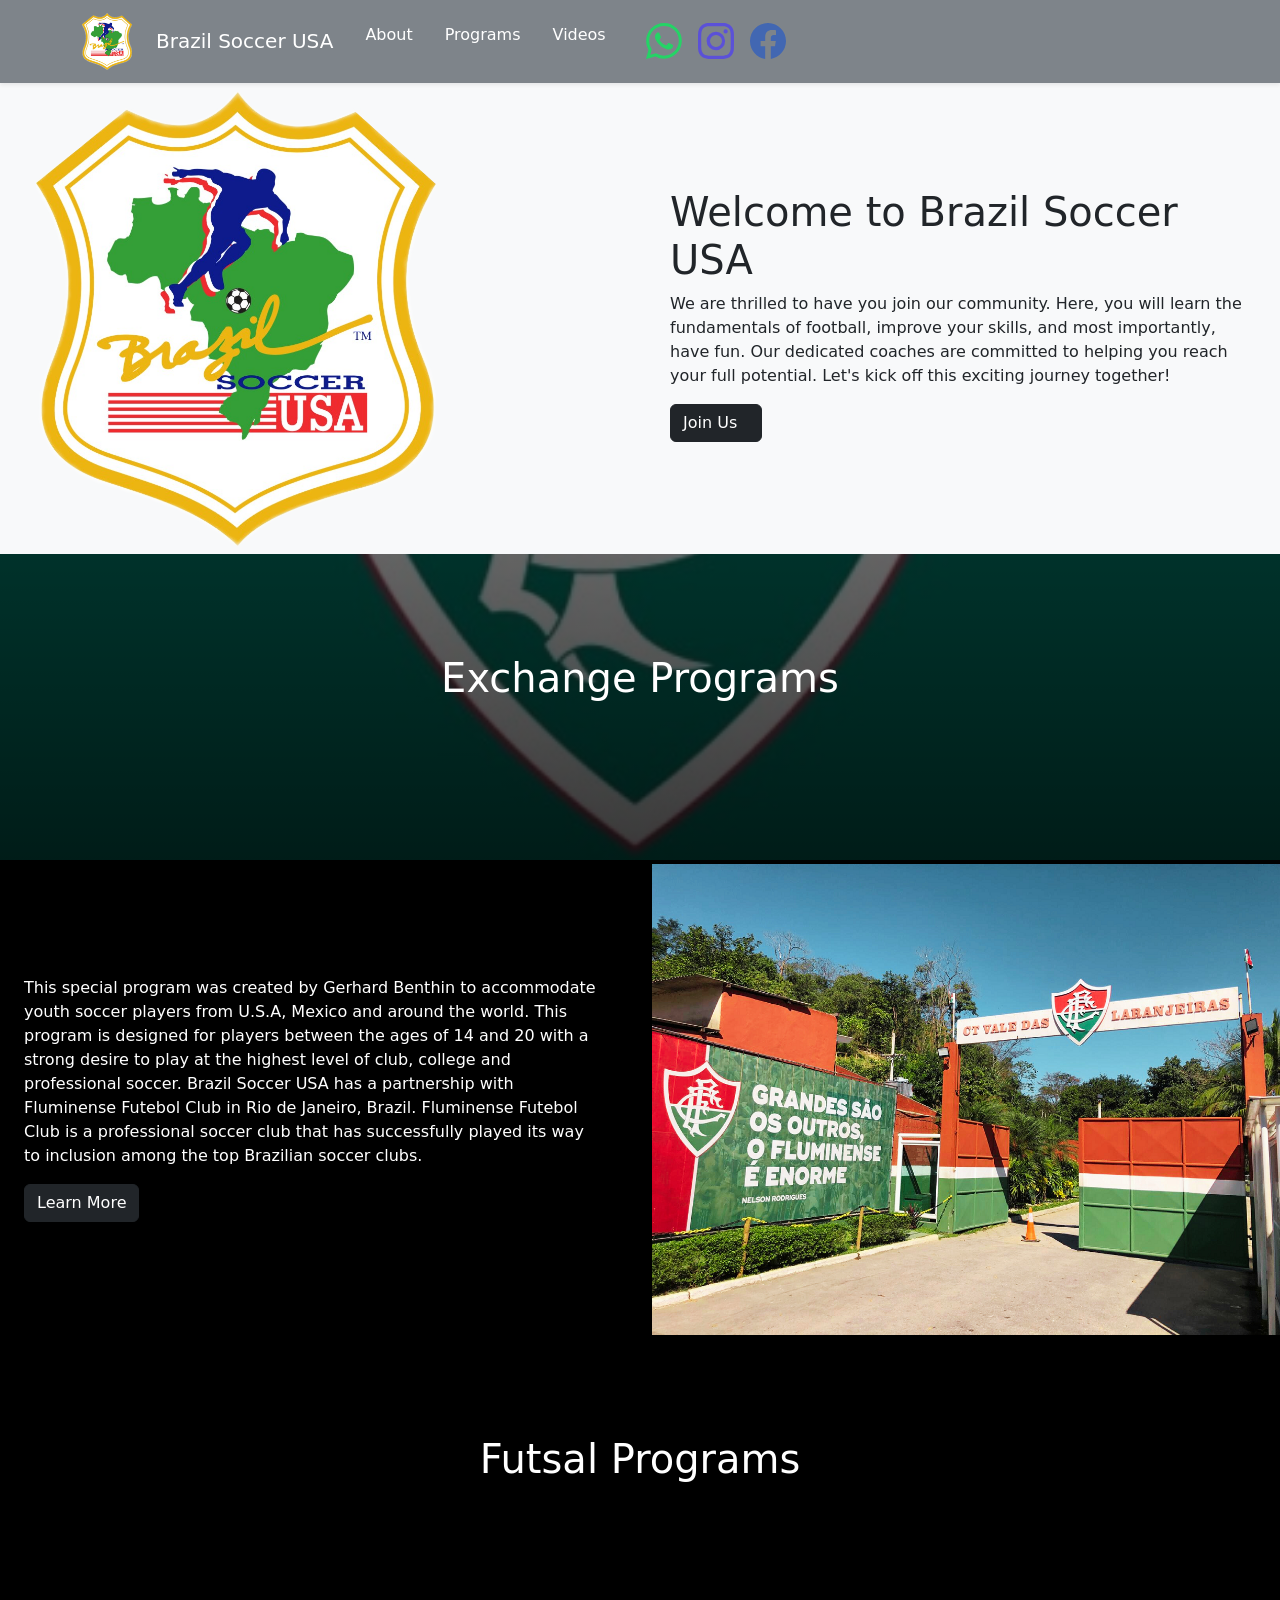
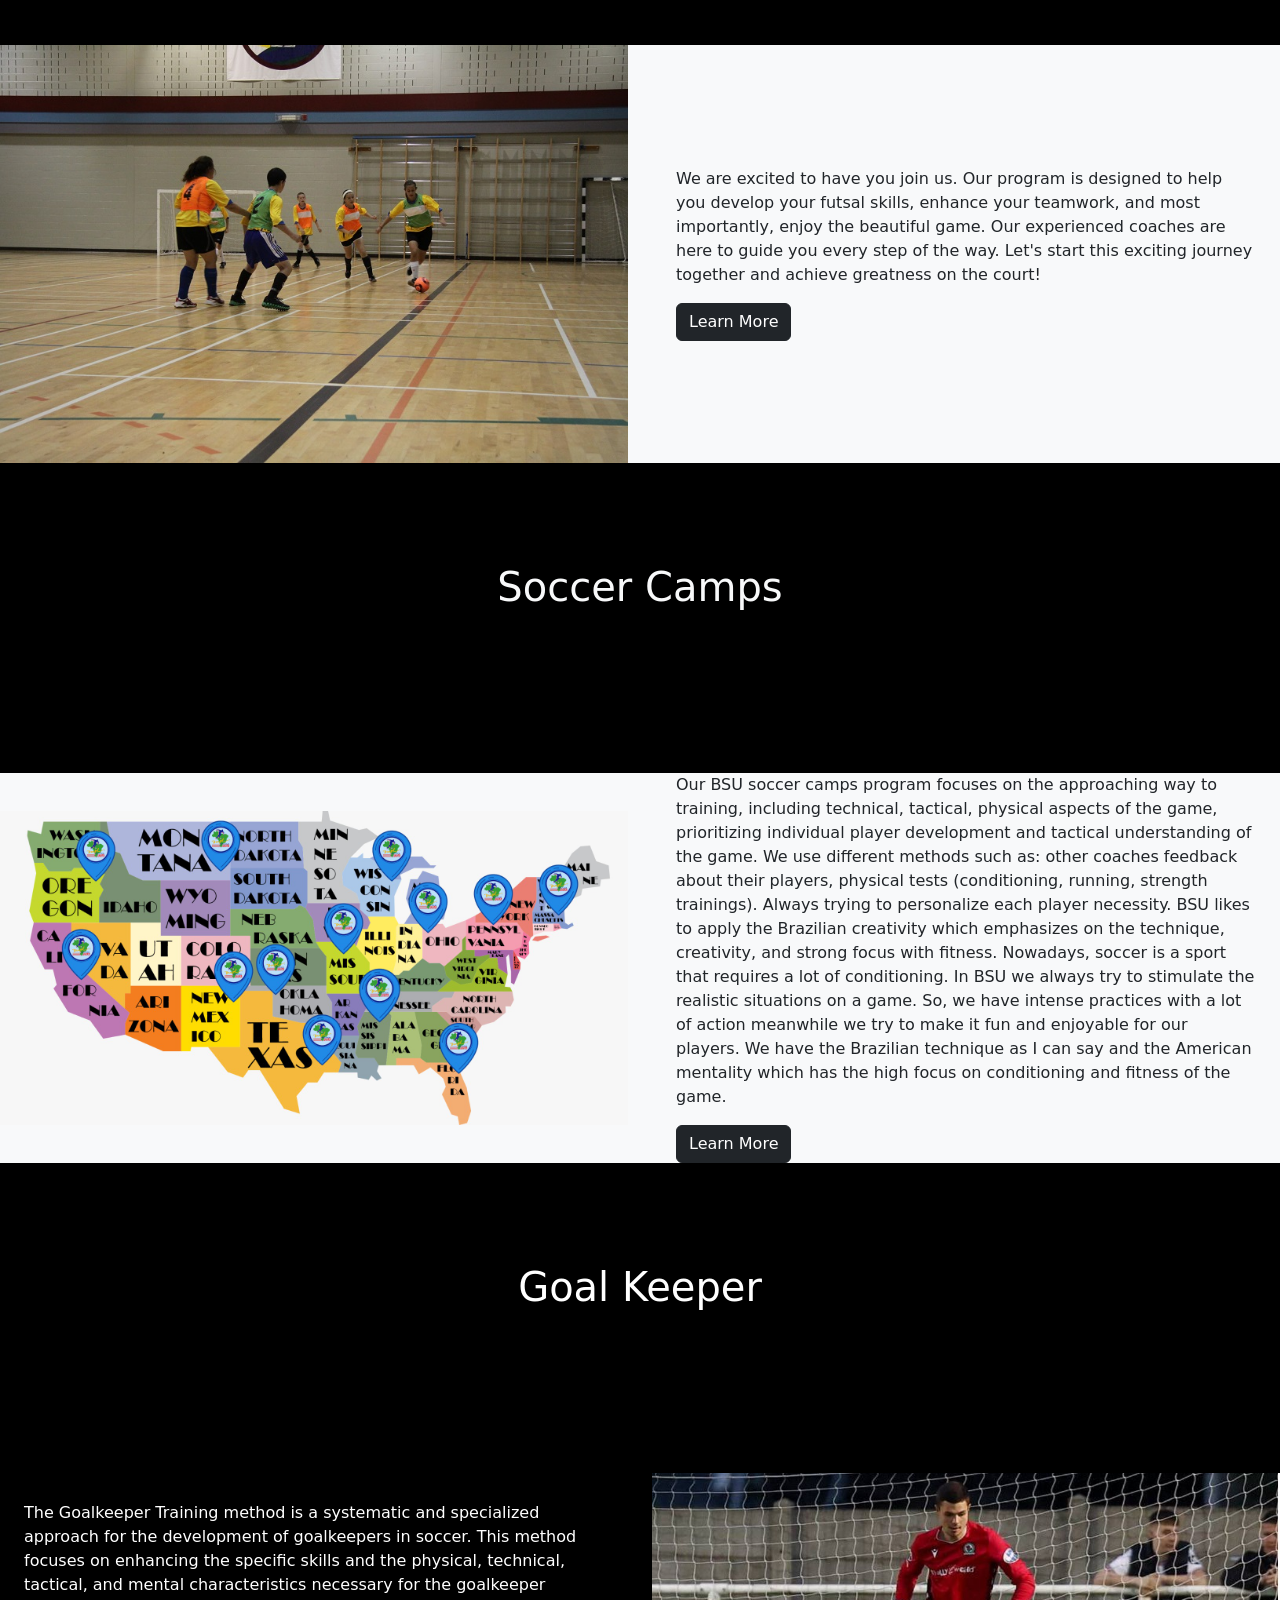
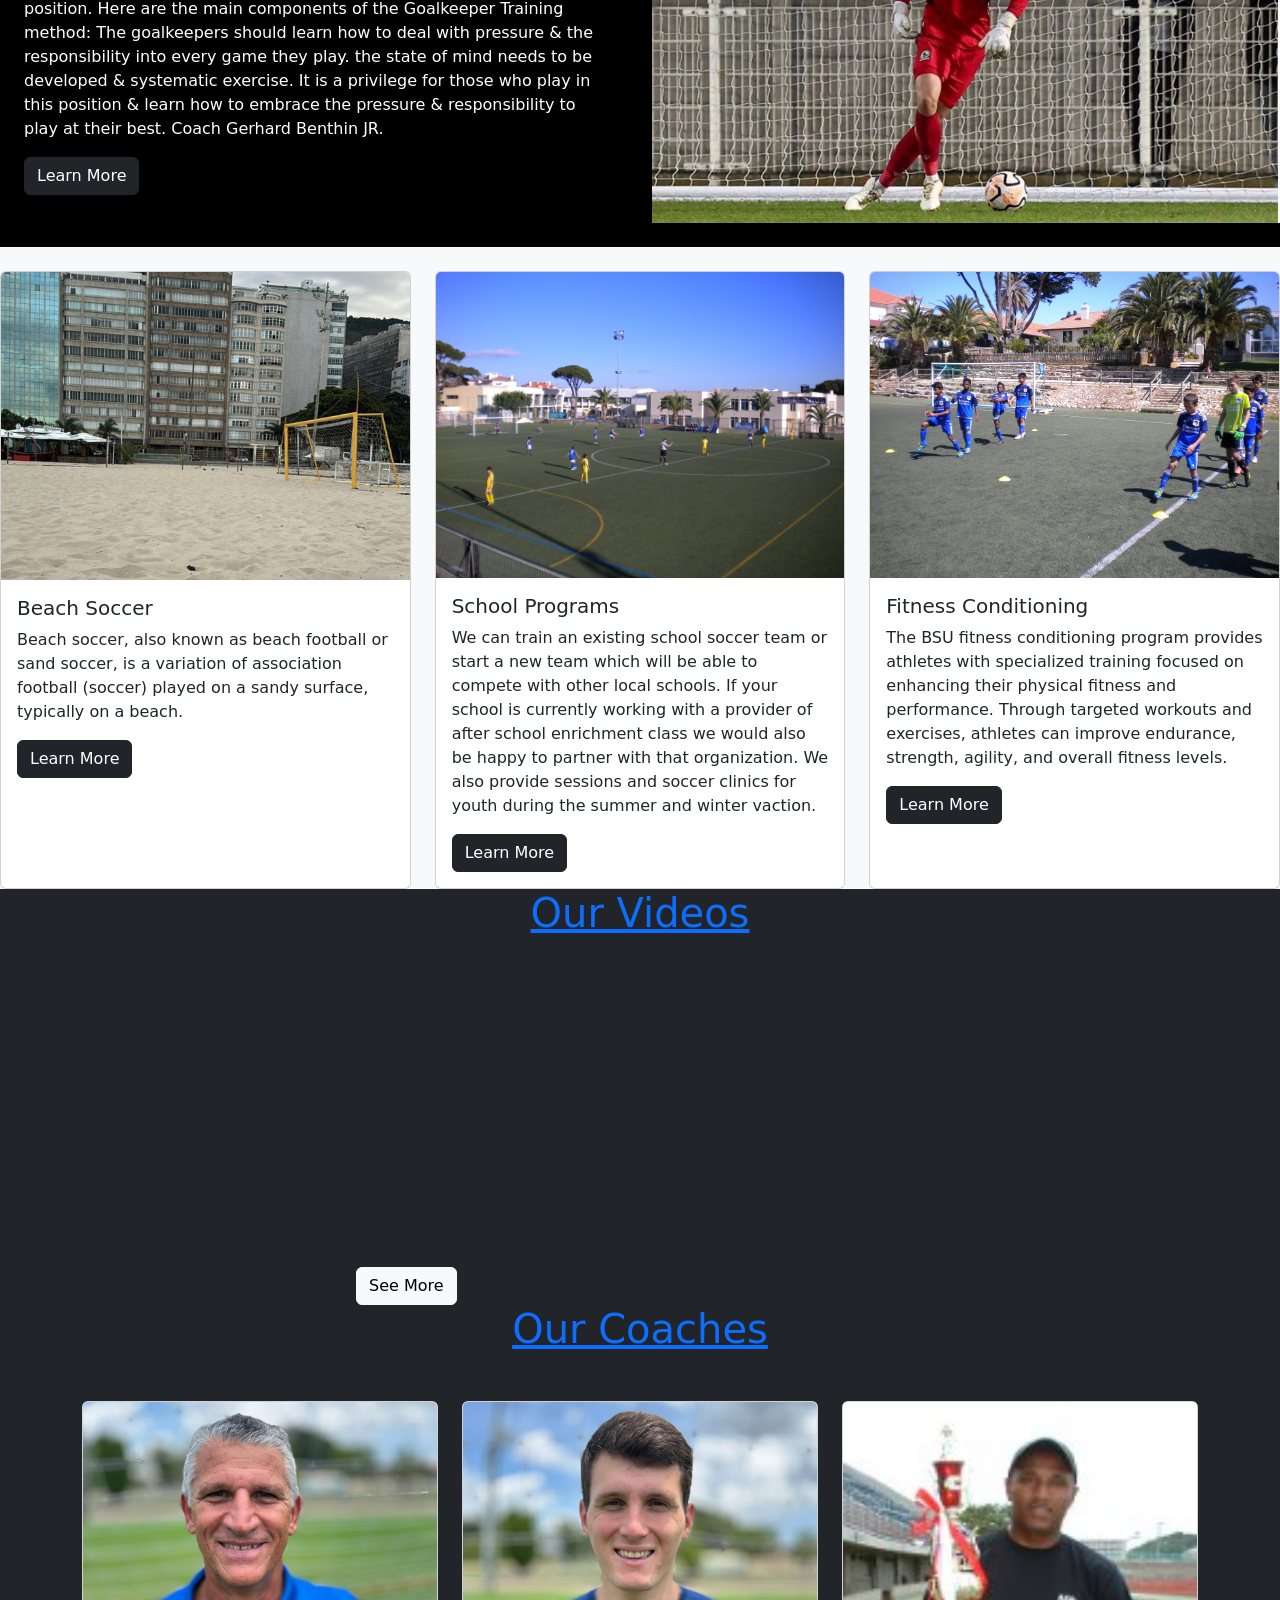
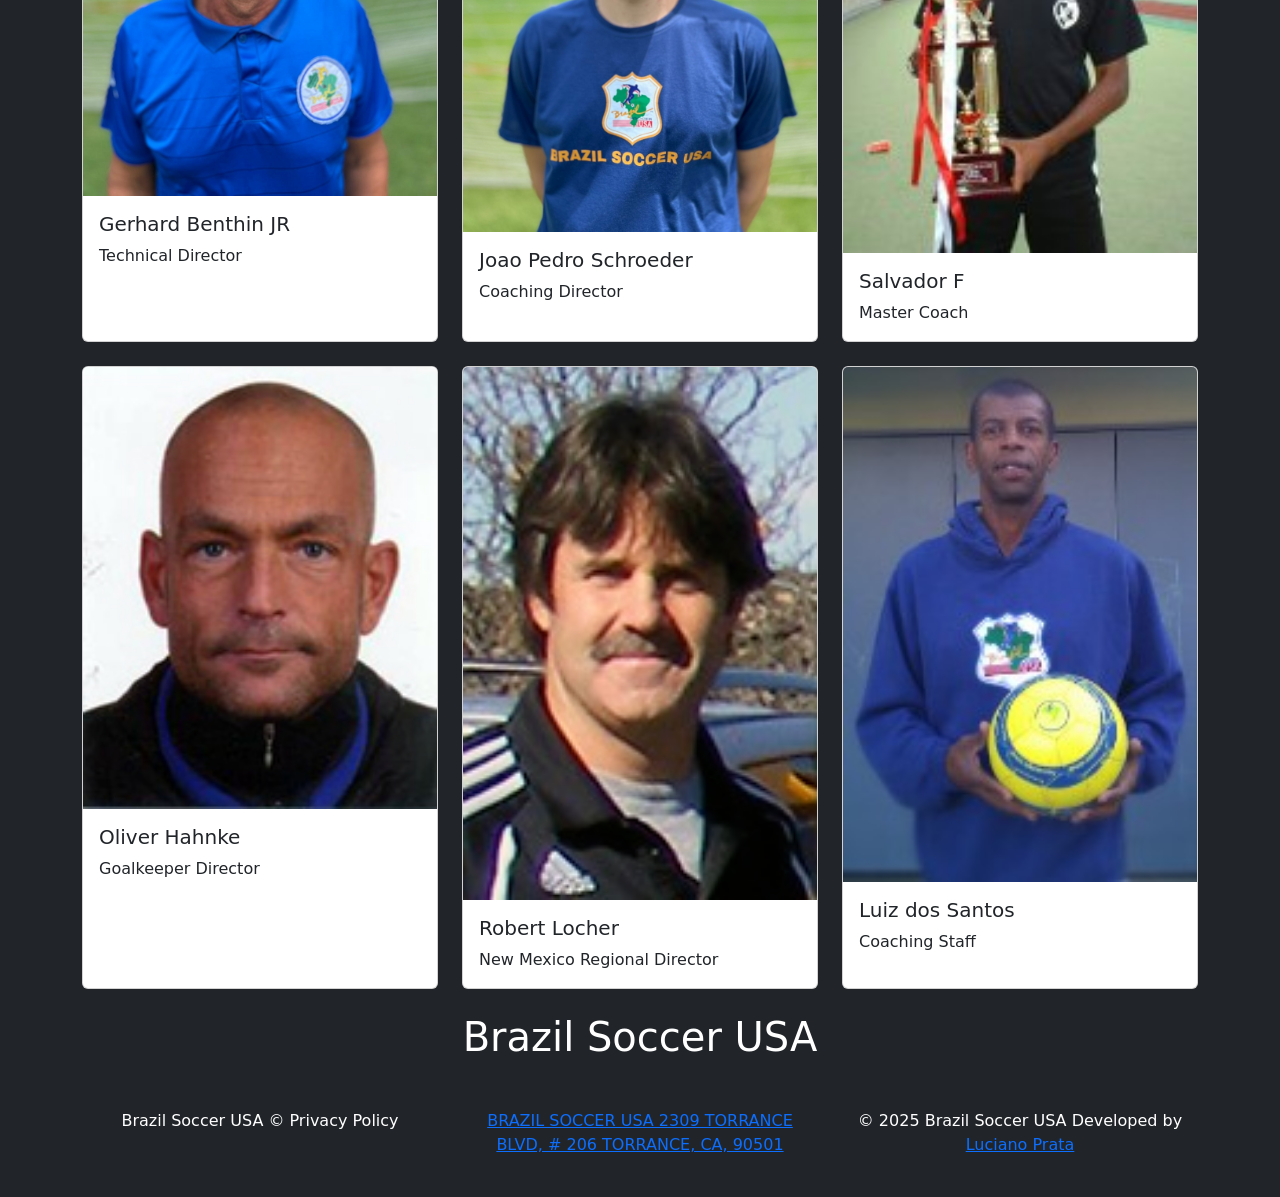
==== index.html @ c9f5c2d6 "subindo a pagina" ====
﻿<!doctype html>
<html lang="pt-br">

<head>
  <!-- Required meta tags -->
  <meta charset="utf-8">
  <meta name="viewport" content="width=device-width, initial-scale=1">

  <!-- Bootstrap CSS -->
  <link href="https://cdn.jsdelivr.net/npm/bootstrap@5.0.2/dist/css/bootstrap.min.css" rel="stylesheet"
    integrity="sha384-EVSTQN3/azprG1Anm3QDgpJLIm9Nao0Yz1ztcQTwFspd3yD65VohhpuuCOmLASjC" crossorigin="anonymous">
  <link rel="stylesheet" href="style1.css">

  <!--bundle-->
  <script src="https://cdn.jsdelivr.net/npm/bootstrap@5.0.2/dist/js/bootstrap.bundle.min.js"></script>


  <title>Brazil Soccer Usa</title>
</head>

<body style="background-color: rgb(0, 0, 0);">
  <header>
    <!--Navbar-->
    <nav class="navbar navbar-expand-lg navbar-light shadow-sm fixed-top navbar-color barra-nav">
      <div class="container"> <a class="navbar-brand d-flex align-items-center" href="index.html">
          <!--Icone do site-->
          <img src="Imagens/brazilSoccerLogoTransp.png" alt="Brazil soccer logo" class="me-4" style="width: 50px;">
          <!--Icone do site-->
          <span class="ml-3 font-weight-bold text-white">Brazil Soccer USA</apan>
        </a> <button class="navbar-toggler navbar-toggler-right border-0" type="button" data-toggle="collapse"
          data-target="#navbar4">
          <span class="navbar-toggler-icon"></span>
        </button>


        <div class="collapse navbar-collapse" id="navbar4">
          <ul class="navbar-nav mr-auto pl-lg-4">
            
            <li class="nav-item px-lg-2"> <a class="nav-link text-white link-hover" href="about-us.html"><span
                  class="d-inline-block d-lg-none icon-width"><i class="far fa-user"></i></i></span>About</a> </li>
          
            <li class="nav-item px-lg-2"> <a class="nav-link text-white link-hover" href="BSU-Programs.html"><span
                  class="d-inline-block d-lg-none icon-width"><i class="far fa-envelope"></i></span>Programs</a> </li>

            <li>
              <li class="nav-item px-lg-2 active "> <a class="nav-link text-white link-hover  " href="videos.html"> <span
                class="d-inline-block d-lg-none icon-width link-hover "><i class="fas fa-home "></i></span>Videos</a>
          </li>
       
              <a class="nav-link" href="https://wa.me/+13103395173" target="_blank"><svg xmlns="http://www.w3.org/2000/svg" width="36" height="36"
                  fill="#25D366" class="bi bi-whatsapp ms-3" viewBox="0 0 16 16">
                  <path
                    d="M13.601 2.326A7.85 7.85 0 0 0 7.994 0C3.627 0 .068 3.558.064 7.926c0 1.399.366 2.76 1.057 3.965L0 16l4.204-1.102a7.9 7.9 0 0 0 3.79.965h.004c4.368 0 7.926-3.558 7.93-7.93A7.9 7.9 0 0 0 13.6 2.326zM7.994 14.521a6.6 6.6 0 0 1-3.356-.92l-.24-.144-2.494.654.666-2.433-.156-.251a6.56 6.56 0 0 1-1.007-3.505c0-3.626 2.957-6.584 6.591-6.584a6.56 6.56 0 0 1 4.66 1.931 6.56 6.56 0 0 1 1.928 4.66c-.004 3.639-2.961 6.592-6.592 6.592m3.615-4.934c-.197-.099-1.17-.578-1.353-.646-.182-.065-.315-.099-.445.099-.133.197-.513.646-.627.775-.114.133-.232.148-.43.05-.197-.1-.836-.308-1.592-.985-.59-.525-.985-1.175-1.103-1.372-.114-.198-.011-.304.088-.403.087-.088.197-.232.296-.346.1-.114.133-.198.198-.33.065-.134.034-.248-.015-.347-.05-.099-.445-1.076-.612-1.47-.16-.389-.323-.335-.445-.34-.114-.007-.247-.007-.38-.007a.73.73 0 0 0-.529.247c-.182.198-.691.677-.691 1.654s.71 1.916.81 2.049c.098.133 1.394 2.132 3.383 2.992.47.205.84.326 1.129.418.475.152.904.129 1.246.08.38-.058 1.171-.48 1.338-.943.164-.464.164-.86.114-.943-.049-.084-.182-.133-.38-.232" />
                </svg></a>
            </li>
            <li>
              <a class="nav-link" href="https://www.instagram.com/brazil_soccer_usa/" target="_blank">
              <svg xmlns="http://www.w3.org/2000/svg" width="36" height="36" fill="#5B51D8"
                class="bi bi-instagram" viewBox="0 0 16 16">
                <path
                  d="M8 0C5.829 0 5.556.01 4.703.048 3.85.088 3.269.222 2.76.42a3.9 3.9 0 0 0-1.417.923A3.9 3.9 0 0 0 .42 2.76C.222 3.268.087 3.85.048 4.7.01 5.555 0 5.827 0 8.001c0 2.172.01 2.444.048 3.297.04.852.174 1.433.372 1.942.205.526.478.972.923 1.417.444.445.89.719 1.416.923.51.198 1.09.333 1.942.372C5.555 15.99 5.827 16 8 16s2.444-.01 3.298-.048c.851-.04 1.434-.174 1.943-.372a3.9 3.9 0 0 0 1.416-.923c.445-.445.718-.891.923-1.417.197-.509.332-1.09.372-1.942C15.99 10.445 16 10.173 16 8s-.01-2.445-.048-3.299c-.04-.851-.175-1.433-.372-1.941a3.9 3.9 0 0 0-.923-1.417A3.9 3.9 0 0 0 13.24.42c-.51-.198-1.092-.333-1.943-.372C10.443.01 10.172 0 7.998 0zm-.717 1.442h.718c2.136 0 2.389.007 3.232.046.78.035 1.204.166 1.486.275.373.145.64.319.92.599s.453.546.598.92c.11.281.24.705.275 1.485.039.843.047 1.096.047 3.231s-.008 2.389-.047 3.232c-.035.78-.166 1.203-.275 1.485a2.5 2.5 0 0 1-.599.919c-.28.28-.546.453-.92.598-.28.11-.704.24-1.485.276-.843.038-1.096.047-3.232.047s-2.39-.009-3.233-.047c-.78-.036-1.203-.166-1.485-.276a2.5 2.5 0 0 1-.92-.598 2.5 2.5 0 0 1-.6-.92c-.109-.281-.24-.705-.275-1.485-.038-.843-.046-1.096-.046-3.233s.008-2.388.046-3.231c.036-.78.166-1.204.276-1.486.145-.373.319-.64.599-.92s.546-.453.92-.598c.282-.11.705-.24 1.485-.276.738-.034 1.024-.044 2.515-.045zm4.988 1.328a.96.96 0 1 0 0 1.92.96.96 0 0 0 0-1.92m-4.27 1.122a4.109 4.109 0 1 0 0 8.217 4.109 4.109 0 0 0 0-8.217m0 1.441a2.667 2.667 0 1 1 0 5.334 2.667 2.667 0 0 1 0-5.334" />
              </svg>
            </a>
            </li>
            <li>
              <a class="nav-link" href="https://www.facebook.com/profile.php?id=100064600883525" target="_blank">
              <svg xmlns="http://www.w3.org/2000/svg" width="36" height="36" fill="#4267B2" class="bi bi-facebook " viewBox="0 0 16 16">
                <path d="M16 8.049c0-4.446-3.582-8.05-8-8.05C3.58 0-.002 3.603-.002 8.05c0 4.017 2.926 7.347 6.75 7.951v-5.625h-2.03V8.05H6.75V6.275c0-2.017 1.195-3.131 3.022-3.131.876 0 1.791.157 1.791.157v1.98h-1.009c-.993 0-1.303.621-1.303 1.258v1.51h2.218l-.354 2.326H9.25V16c3.824-.604 6.75-3.934 6.75-7.951"/>
              </svg>
            </a>
            </li>
           
            
          </ul>
        </div>
      </div>
    </nav>
    <!--navbar-->
    <nav class="sandwish navbar navbar-expand-lg navbar-light bg-light">
      <div class="container-fluid"> <a class="navbar-brand" href="index.html">Home</a> <button class="navbar-toggler"
          type="button" data-bs-toggle="collapse" data-bs-target="#navbarNav" aria-controls="navbarNav"
          aria-expanded="false" aria-label="Toggle navigation"> <span class="navbar-toggler-icon"></span> </button>
        <div class="collapse navbar-collapse" id="navbarNav">
          <ul class="navbar-nav">
            <li class="nav-item"> <a class="nav-link active" aria-current="page" href="about-us.html">About</a> </li>
            <li class="nav-item"> <a class="nav-link active" aria-current="page" href="BSU-Programs.html">Programs</a> </li>
            <li class="nav-item"> <a class="nav-link active" aria-current="page" href="BSU-Programs.html">Videos</a> </li>
            <li class="nav-item"> <a class="nav-link" href="https://wa.me/+13103395173" target="_blank"><svg
                  xmlns="http://www.w3.org/2000/svg" width="36" height="36" fill="#25D366" class="bi bi-whatsapp "
                  viewBox="0 0 16 16">
                  <path
                    d="M13.601 2.326A7.85 7.85 0 0 0 7.994 0C3.627 0 .068 3.558.064 7.926c0 1.399.366 2.76 1.057 3.965L0 16l4.204-1.102a7.9 7.9 0 0 0 3.79.965h.004c4.368 0 7.926-3.558 7.93-7.93A7.9 7.9 0 0 0 13.6 2.326zM7.994 14.521a6.6 6.6 0 0 1-3.356-.92l-.24-.144-2.494.654.666-2.433-.156-.251a6.56 6.56 0 0 1-1.007-3.505c0-3.626 2.957-6.584 6.591-6.584a6.56 6.56 0 0 1 4.66 1.931 6.56 6.56 0 0 1 1.928 4.66c-.004 3.639-2.961 6.592-6.592 6.592m3.615-4.934c-.197-.099-1.17-.578-1.353-.646-.182-.065-.315-.099-.445.099-.133.197-.513.646-.627.775-.114.133-.232.148-.43.05-.197-.1-.836-.308-1.592-.985-.59-.525-.985-1.175-1.103-1.372-.114-.198-.011-.304.088-.403.087-.088.197-.232.296-.346.1-.114.133-.198.198-.33.065-.134.034-.248-.015-.347-.05-.099-.445-1.076-.612-1.47-.16-.389-.323-.335-.445-.34-.114-.007-.247-.007-.38-.007a.73.73 0 0 0-.529.247c-.182.198-.691.677-.691 1.654s.71 1.916.81 2.049c.098.133 1.394 2.132 3.383 2.992.47.205.84.326 1.129.418.475.152.904.129 1.246.08.38-.058 1.171-.48 1.338-.943.164-.464.164-.86.114-.943-.049-.084-.182-.133-.38-.232" />
                </svg></a> </li>

            <li class="nav-item"> <a class="nav-link" href="https://www.instagram.com/brazil_soccer_usa/"target="_blank"> <svg
                  xmlns="http://www.w3.org/2000/svg" width="36" height="36" fill="#5B51D8" class="bi bi-instagram mt-2"
                  viewBox="0 0 16 16">
                  <path
                    d="M8 0C5.829 0 5.556.01 4.703.048 3.85.088 3.269.222 2.76.42a3.9 3.9 0 0 0-1.417.923A3.9 3.9 0 0 0 .42 2.76C.222 3.268.087 3.85.048 4.7.01 5.555 0 5.827 0 8.001c0 2.172.01 2.444.048 3.297.04.852.174 1.433.372 1.942.205.526.478.972.923 1.417.444.445.89.719 1.416.923.51.198 1.09.333 1.942.372C5.555 15.99 5.827 16 8 16s2.444-.01 3.298-.048c.851-.04 1.434-.174 1.943-.372a3.9 3.9 0 0 0 1.416-.923c.445-.445.718-.891.923-1.417.197-.509.332-1.09.372-1.942C15.99 10.445 16 10.173 16 8s-.01-2.445-.048-3.299c-.04-.851-.175-1.433-.372-1.941a3.9 3.9 0 0 0-.923-1.417A3.9 3.9 0 0 0 13.24.42c-.51-.198-1.092-.333-1.943-.372C10.443.01 10.172 0 7.998 0zm-.717 1.442h.718c2.136 0 2.389.007 3.232.046.78.035 1.204.166 1.486.275.373.145.64.319.92.599s.453.546.598.92c.11.281.24.705.275 1.485.039.843.047 1.096.047 3.231s-.008 2.389-.047 3.232c-.035.78-.166 1.203-.275 1.485a2.5 2.5 0 0 1-.599.919c-.28.28-.546.453-.92.598-.28.11-.704.24-1.485.276-.843.038-1.096.047-3.232.047s-2.39-.009-3.233-.047c-.78-.036-1.203-.166-1.485-.276a2.5 2.5 0 0 1-.92-.598 2.5 2.5 0 0 1-.6-.92c-.109-.281-.24-.705-.275-1.485-.038-.843-.046-1.096-.046-3.233s.008-2.388.046-3.231c.036-.78.166-1.204.276-1.486.145-.373.319-.64.599-.92s.546-.453.92-.598c.282-.11.705-.24 1.485-.276.738-.034 1.024-.044 2.515-.045zm4.988 1.328a.96.96 0 1 0 0 1.92.96.96 0 0 0 0-1.92m-4.27 1.122a4.109 4.109 0 1 0 0 8.217 4.109 4.109 0 0 0 0-8.217m0 1.441a2.667 2.667 0 1 1 0 5.334 2.667 2.667 0 0 1 0-5.334" />
                </svg></a></li>

            <li> <a class="nav-link" href="https://www.facebook.com/profile.php?id=100064600883525" target="_blank">
              <svg xmlns="http://www.w3.org/2000/svg" width="36" height="36" fill="#4267B2" class="bi bi-facebook " viewBox="0 0 16 16">
                <path d="M16 8.049c0-4.446-3.582-8.05-8-8.05C3.58 0-.002 3.603-.002 8.05c0 4.017 2.926 7.347 6.75 7.951v-5.625h-2.03V8.05H6.75V6.275c0-2.017 1.195-3.131 3.022-3.131.876 0 1.791.157 1.791.157v1.98h-1.009c-.993 0-1.303.621-1.303 1.258v1.51h2.218l-.354 2.326H9.25V16c3.824-.604 6.75-3.934 6.75-7.951"/>
              </svg>
            </a>
            </li>


          </ul>
        </div>
      </div>
    </nav>
    <!---navbar-->
  </header>

  <!--Carousel-->

  <!---main section-->
  <section>
    <div class="bg-light">
      <div class="row align-items-center ms-4">
        <div class="col-md-6 pt-3 pb-2 "> <img src="Imagens/brazilSoccerLogoTransp.png" class="img-fluid" alt="Page Logo" style="width: 400px;">
        </div>
        <div class="col-md-6">
          <h1 class="text-dark pe-4 ">Welcome to Brazil Soccer USA</h1>
          <p class="text-dark pe-4"> We are thrilled to have you join our community. Here, you will learn the
            fundamentals
            of football, improve
            your skills, and most importantly, have fun. Our dedicated coaches are committed to helping you reach your
            full potential. Let's kick off this exciting journey together!
          </p> <a href="contact-us.html" class="btn btn-dark pe-4">Join Us</a>
        </div>
      </div>
    </div>
    <!---Parallax-->
    <div class="parallax-header2">
      <div class="container">
        <div class="header-content2">
        
          <h1 class="text-white text-center">Exchange Programs</h1>

        </div>
      </div>

    </div>
    <div class="mt-1">
      <div class="row align-items-center">
        <div class="col-md-6">
          <p class="text-white ms-4 me-4"> This special program was created by Gerhard Benthin to accommodate youth
            soccer players
            from U.S.A, Mexico and around the world.
            This program is designed for players between the ages of 14 and 20 with a strong desire to play at the
            highest level of club, college and professional soccer.
            Brazil Soccer USA has a partnership with Fluminense Futebol Club in Rio de Janeiro, Brazil. Fluminense
            Futebol Club is a professional soccer club that has successfully played its way to inclusion among the top
            Brazilian soccer clubs.
          </p> <a href="Exchange-Program-In-Brazil.html" class="btn btn-dark ms-4">Learn More</a>
        </div>
        <div class="col-md-6"> <img src="Imagens/Fluminense-Banner.png" class="img-fluid"
            alt="Fluminense training center in Laranjeiras">
        </div>
      </div>
    </div>
    <!---Parallax-->
    <div class="parallax-header">
      <div class="container">
        <div class="header-content">
          <a href="Futsal.html">
          </a>
          <h1 class="text-white text-center">Futsal Programs</h1>

        </div>
      </div>
    </div>
    <!---Parallax-->

    <div class=" mt-1 bg-light">
      <div class="row align-items-center">
        <div class="col-md-6"> <img src="Imagens/Futsal-Banner - Copia.JPG" class="img-fluid" alt="Futsal court">
        </div>
        <div class="col-md-6">

          <p class="text-dark  ms-4 me-4"> We are excited to have you join us. Our program is designed to help you
            develop your futsal skills, enhance your teamwork, and most importantly, enjoy the beautiful game. Our
            experienced coaches are here to guide you every step of the way. Let's start this exciting journey together
            and achieve greatness on the court!
          </p> <a href="Futsal.html" class="btn btn-dark ms-4">Learn More</a>
        </div>
      </div>
    </div>
    <!---Parallax-->
    <div class="parallax-header3">
      <div class="container">
        <div class="header-content3">
          <a href="#">
            <img src="#" alt="" width="200" class="d-block mx-auto">
          </a>
          <h1 class="text-light text-center">Soccer Camps</h1>

        </div>
      </div>
    </div>
    <!---Parallax-->
    <div class=" mt-1 bg-light">
      <div class="row align-items-center">
        <div class="col-md-6"> <img src="Imagens/Soccer-Camps-Banner.jpg" class="img-fluid"
            alt="USA map with Brazil Soccer Services">
        </div>
        <div class="col-md-6">

          <p class="text-dark  ms-4 me-4"> Our BSU soccer camps program focuses on the approaching way to training,
            including technical, tactical, physical aspects of the game, prioritizing individual player development and
            tactical understanding of the game.
            We use different methods such as: other coaches feedback about their players, physical tests (conditioning,
            running, strength trainings). Always trying to personalize each player necessity.
            BSU likes to apply the Brazilian creativity which emphasizes on the technique, creativity, and strong focus
            with fitness.


            Nowadays, soccer is a sport that requires a lot of conditioning. In BSU we always try to stimulate the
            realistic situations on a game. So, we have intense practices with a lot of action meanwhile we try to make
            it fun and enjoyable for our players. We have the Brazilian technique as I can say and the American
            mentality which has the high focus on conditioning and fitness of the game.
          </p> <a href="Soccer-Camps.html" class="btn btn-dark ms-4">Learn More</a>
        </div>
      </div>
    </div>

    <!---Parallax-->
    <div class="parallax-header4">
      <div class="container">
        <div class="header-content4">
          <a href="#">

          </a>
          <h1 class="text-white text-center">Goal Keeper</h1>

        </div>
      </div>
    </div>
    <!---Parallax-->
    <div class=" mt-1">
      <div class="row align-items-center">
        <div class="col-md-6">

          <p class="text-white  ms-4 me-4"> The Goalkeeper Training method is a systematic and specialized approach for
            the development of goalkeepers in soccer. This method focuses on enhancing the specific skills and the
            physical, technical, tactical, and mental characteristics necessary for the goalkeeper position. Here are
            the main components of the Goalkeeper Training method:
            The goalkeepers should learn how to deal with pressure & the responsibility into every game they play.
            the state of mind needs to be developed & systematic exercise.
            It is a privilege for those who play in this position & learn how to embrace the pressure & responsibility
            to play at their best.
            Coach Gerhard Benthin JR.
          </p> <a href="goalkeeper.html" class="btn btn-dark ms-4">Learn More</a>
        </div>
        <div class="col-md-6"> <img src="Imagens/Goal-Keeper-Banner.jpeg" class="img-fluid"
            alt="A Goal Keeper in a soccer game">
        </div>
      </div>
    </div>
  </section>
  <!--card section--->
  <section>
    <div class="bg-light mt-5 ">
      <div class="row row-cols-1 row-cols-md-3 g-4">
        <div class="col">
          <div class="card h-100 "> <img src="Imagens/Beach-Soccer-Card.PNG" class="card-img-top"
              alt="a beach soccer camp">
            <div class="card-body">
              <h5 class="card-title">Beach Soccer</h5>
              <p class="card-text">Beach soccer, also known as beach football or sand soccer, is a variation of association football (soccer) played on a sandy surface, typically on a beach.</p>
              <a href="Beach-Soccer.html" class="btn btn-dark">Learn More</a>
            </div>
          </div>
        </div>
        <div class="col">
          <div class="card h-100"> <img src="Imagens/School-Programs-Card.jpg" class="card-img-top"
              alt="A school soccer camp">
            <div class="card-body">
              <h5 class="card-title">School Programs</h5>
              <p class="card-text">We can train an existing school soccer team or start a new team which will be able to compete with other local schools. If your school is currently working with a provider of after school enrichment class we would also be happy to partner with that organization. We also provide sessions and soccer clinics for youth during the summer and winter vaction.</p>
              <a href="schools.html" class="btn btn-dark">Learn More</a>
            </div>
          </div>
        </div>
        <div class="col">
          <div class="card h-100"> <img src="Imagens/Fitness-Conditioning-Card.jpg" class="card-img-top"
              alt="players in soccer camp">
            <div class="card-body">
              <h5 class="card-title">Fitness Conditioning</h5>
              <p class="card-text">The BSU fitness conditioning program provides athletes with specialized training focused on enhancing their physical fitness and performance. Through targeted workouts and exercises, athletes can improve endurance, strength, agility, and overall fitness levels.</p>
              <a href="fitness.html" class="btn btn-dark">Learn More</a>
            </div>
          </div>
        </div>
      </div>
    </div>
  </section>
  <!--Video Section-->
  <section class="bg-dark">
    <div class=" col-md-6 container">
      <h1 class="text-center text-light"><a href="videos.html">Our Videos</a></h1>
      <div>
        <iframe class="pe-4 ps-4" width="100%" height="315"
          src="https://www.youtube.com/embed/vWCJFkDF7hY?si=8I2pwe2y59bDvSEE" title="YouTube video player"
          frameborder="0"
          allow="accelerometer; autoplay; clipboard-write; encrypted-media; gyroscope; picture-in-picture; web-share"
          referrerpolicy="strict-origin-when-cross-origin" allowfullscreen></iframe>
      </div>
      <a href="videos.html" class="btn btn-light btn-center ms-4">See More</a>
    </div>
  </section>
  <!--Couches cards-->
  <main class="bg-dark">
    <h1 class="text-light text-center"><a href="coaches.html">Our Coaches</a></h1>
    <div class="container mt-5">
      <div class="row row-cols-1 row-cols-md-3 g-4">
        <div class="col">
          <div class="card h-100"> <img src="Imagens/bio-gerhard.jpg" class="card-img-top" alt="Image 3">
            <div class="card-body">
              <h5 class="card-title">Gerhard Benthin JR</h5>
              <p class="card-text">Technical Director</p>
            </div>
          </div>
        </div>
        <div class="col">
          <div class="card h-100"> <img src="Imagens/Bio-João.jpg" class="card-img-top" alt="Image 1">
            <div class="card-body">
              <h5 class="card-title">Joao Pedro Schroeder</h5>
              <p class="card-text">Coaching Director</p>
            </div>
          </div>
        </div>
        <div class="col">
          <div class="card h-100"> <img src="Imagens/Bio-Salvador.jpg" class="card-img-top" alt="Image 2">
            <div class="card-body">
              <h5 class="card-title">Salvador F</h5>
              <p class="card-text">Master Coach</p>
            </div>
          </div>
        </div>
        <div class="col">
          <div class="card h-100"> <img src="Imagens/ollo-1.jpg" class="card-img-top" alt="Image 3">
            <div class="card-body">
              <h5 class="card-title">Oliver Hahnke</h5>
              <p class="card-text">Goalkeeper Director</p>
            </div>
          </div>
        </div>
        <div class="col">
          <div class="card h-100"> <img src="Imagens/rob-1.jpg" class="card-img-top" alt="Image 1">
            <div class="card-body">
              <h5 class="card-title">Robert Locher</h5>
              <p class="card-text">New Mexico Regional Director</p>
            </div>
          </div>
        </div>
        <div class="col">
          <div class="card h-100"> <img src="Imagens/luizinho-1.jpg" class="card-img-top" alt="Image 2">
            <div class="card-body">
              <h5 class="card-title">Luiz dos Santos</h5>
              <p class="card-text">Coaching Staff</p>
            </div>
          </div>

        </div>

      </div>

    </div>

  </main>


  
  <footer class="p-4 bg-dark text-white text-center">
    <h1 class="text-white">Brazil Soccer USA</h1>
    <div class="container mt-5">
      <div class="row">
        <div class="col-md-4">      
          <p class="text-white">
            Brazil Soccer USA © Privacy Policy
          </p>

        </div>
        <div class="col-md-4">
          <p class="text-white"><a href="https://maps.app.goo.gl/VrK9ZomSMhJmTHhaA" target="_blank">BRAZIL SOCCER USA
              2309 TORRANCE BLVD, # 206
              TORRANCE, CA, 90501
            </a>
          </p>
        </div>
        <div class="col-md-4">      
          <p class="text-white">
            © 2025 Brazil Soccer USA  Developed by
            <a href="https://www.linkedin.com/feed/?trk=sem-ga_campid.12619604099_asid.149519181115_crid.725790844702_kw.linkedin_d.c_tid.kwd-148086543_n.g_mt.e_geo.9198847">Luciano Prata</a>
          </p>
        </div>
      </div>
    </div>
  </footer>

  <!-- Optional JavaScript; choose one of the two! -->

  <!-- Option 1: Bootstrap Bundle with Popper -->
  <script src="https://cdn.jsdelivr.net/npm/bootstrap@5.0.2/dist/js/bootstrap.bundle.min.js"
    integrity="sha384-MrcW6ZMFYlzcLA8Nl+NtUVF0sA7MsXsP1UyJoMp4YLEuNSfAP+JcXn/tWtIaxVXM"
    crossorigin="anonymous"></script>

  <!-- Option 2: Separate Popper and Bootstrap JS -->
  <!--
    <script src="https://cdn.jsdelivr.net/npm/@popperjs/core@2.9.2/dist/umd/popper.min.js" integrity="sha384-IQsoLXl5PILFhosVNubq5LC7Qb9DXgDA9i+tQ8Zj3iwWAwPtgFTxbJ8NT4GN1R8p" crossorigin="anonymous"></script>
    <script src="https://cdn.jsdelivr.net/npm/bootstrap@5.0.2/dist/js/bootstrap.min.js" integrity="sha384-cVKIPhGWiC2Al4u+LWgxfKTRIcfu0JTxR+EQDz/bgldoEyl4H0zUF0QKbrJ0EcQF" crossorigin="anonymous"></script>
    -->
  <script>
    const marcar = (obj) => {
      document.getElementById(obj).classList.toggle("active")
    }

    $(document).ready(function () {
      if ($(window).width() > 991) {
        $('.navbar-light .d-menu').hover(function () {
          $(this).find('.sm-menu').first().stop(true, true).slideDown(150);
        }, function () {
          $(this).find('.sm-menu').first().stop(true, true).delay(120).slideUp(100);
        });
      }
    });

  </script>
  <script href="JavaScript1.js"></script>
  <!--Navbar-->
  <script src="https://code.jquery.com/jquery-3.6.0.min.js"></script>
  <script src="https://cdn.jsdelivr.net/npm/@popperjs/core@2.9.3/dist/umd/popper.min.js"></script>
  <script src="https://stackpath.bootstrapcdn.com/bootstrap/5.1.3/js/bootstrap.min.js"></script>
  <!--Navbar-->
  <!--Navbar-->
  <script src="https://code.jquery.com/jquery-3.6.0.min.js"></script>
  <script src="https://cdn.jsdelivr.net/npm/@popperjs/core@2.9.3/dist/umd/popper.min.js"></script>
  <script src="https://stackpath.bootstrapcdn.com/bootstrap/5.1.3/js/bootstrap.min.js"></script>
  <!--Navbar-->
    <!---jquery para a navbar-->
    <script src="https://code.jquery.com/jquery-3.5.1.slim.min.js"></script>
    <script src="https://cdn.jsdelivr.net/npm/@popperjs/core@2.5.2/dist/umd/popper.min.js"></script>
    <script src="https://stackpath.bootstrapcdn.com/bootstrap/4.5.2/js/bootstrap.min.js"></script>
<!---jquery para a navbar-->


</body>

</html>
---- style1.css ----
/*navbar color*/
.navbar-color{
  background-color: rgb(126, 132, 138);
}

/*carousel*/
.carousel-inner > .carousel-item > img {
  width: 700px;
  height: 800px; 
}

/*parallax*/
.parallax-header{
  background: #333333;
  background: linear-gradient(
    rgba(0,0,0,0.3),
    rgba(0,0,0,0.8)
  ),
  url(Imagens/Futsal-Banner.JPG);
  background-attachment: fixed;
  background-position: center;
  background-repeat: no-repeat;
  background-size: cover;

}
.header-content{
  padding: 100px 0 150px 0;
}

.parallax-header2{
  background: #000;
  background: linear-gradient(
    rgba(0,0,0,0.3),
    rgba(0,0,0,0.8)
  ),
  url(Imagens/Fluminense-Parallax.jpg);
  background-attachment: fixed;
  background-position: center;
  background-repeat: no-repeat;
  background-size: cover;

}
.header-content2{
  padding: 100px 0 150px 0;
}

.parallax-header3{
  background: #000;
  background: linear-gradient(
    rgba(0,0,0,0.3),
    rgba(0,0,0,0.8)
  ),
  url(Imagens/Soccer-Camps-Parallax.JPG);
  background-attachment: fixed;
  background-position: center;
  background-repeat: no-repeat;
  background-size: cover;

}
.header-content3{
  padding: 100px 0 150px 0;
}
.parallax-header4{
  background: #000;
  background: linear-gradient(
    rgba(0,0,0,0.3),
    rgba(0,0,0,0.8)
  ),
  url(Imagens/Goal-keeper-parallax.jpg);
  background-attachment: fixed;
  background-position: center;
  background-repeat: no-repeat;
  background-size: cover;

}
.header-content4{
  padding: 100px 0 150px 0;
}



/*hidding the navbar*/
@media screen and (max-width: 600px) {
  .barra-nav{
    display: none;
  }
  
}

/*hidding the sandwish*/
@media screen and (max-width: 600px) {
  .sandwish{
    display: block;
  }
  
}
@media screen and (width: 700px) {
  .sandwish{
    display: none;
  }
  
}

/*hidding the sandwish*/

/*couches cards*/

#cards .card {
  border-radius: 20px;
  min-height: 100%;
}

#cards .heading-border {
  position: absolute;
  width: 100%;
  top: 60%;
}

#cards .card .user-picture img {
  position: absolute;
  top: -20%;
  right: 10%;
  background: #f8f9fa!important;
  padding: 10px;
}

#cards .card .user-content .user-name {
  margin-right: 150px;
}
/*exchange*/
.banner-exchange{ background: url('Imagens/Fluminense-pag1.jpg') no-repeat center center; background-size: cover; color: white; text-align: center; padding: 100px 0; height: 300px;}

.roboto{
  font-family: "Roboto", serif;
  font-optical-sizing: auto;
  font-weight: 900;
  font-style: normal;
  font-variation-settings:
    "wdth" 100;
}
/*futsal*/
.banner-futsal{ background: url('Imagens/Futsal-Banner.JPG') no-repeat center center; background-size: cover; color: white; text-align: center; padding: 100px 0; }

/*Soccer Camps*/
.banner-camps{ background: url('Imagens/Soccer-Camps-Banner-page.jpg') no-repeat center center; background-size: cover; color: white; text-align: center; padding: 100px 0; }
/*Goal keeper*/
.banner-goalkeeper{ background: url('Imagens/goalkeeperimages 4.jpeg') no-repeat center center; background-size: cover; color: white; text-align: center; padding: 100px 0; }
/*beach soccer*/
.banner-beach-soccer{
  background: url('Imagens/Beachsoccer4.jpeg') no-repeat center center; background-size: cover; color: white; text-align: center; padding: 100px 0;
}

/*school*/
.banner-school{
  background: url('Imagens/School-Programs-Card.jpg') no-repeat center center; background-size: cover; color: white; text-align: center; padding: 100px 0;
  
}
/*fitness conditioning*/
.banner-fitness{
  background: url('Imagens/fitness-banner.jpeg') no-repeat center center; background-size: cover; color: white; text-align: center; padding: 100px 0;
}
/*programs*/
.programs-color{
  background-color: #000000;
}
/*videos*/
.video-container {
  position: relative;
  padding-bottom: 56.25%; /* 16:9 aspect ratio */
  height: 0;
  overflow: hidden;
}
.video-container iframe {
  position: absolute;
  top: 0;
  left: 0;
  width: 100%;
  height: 100%;
}
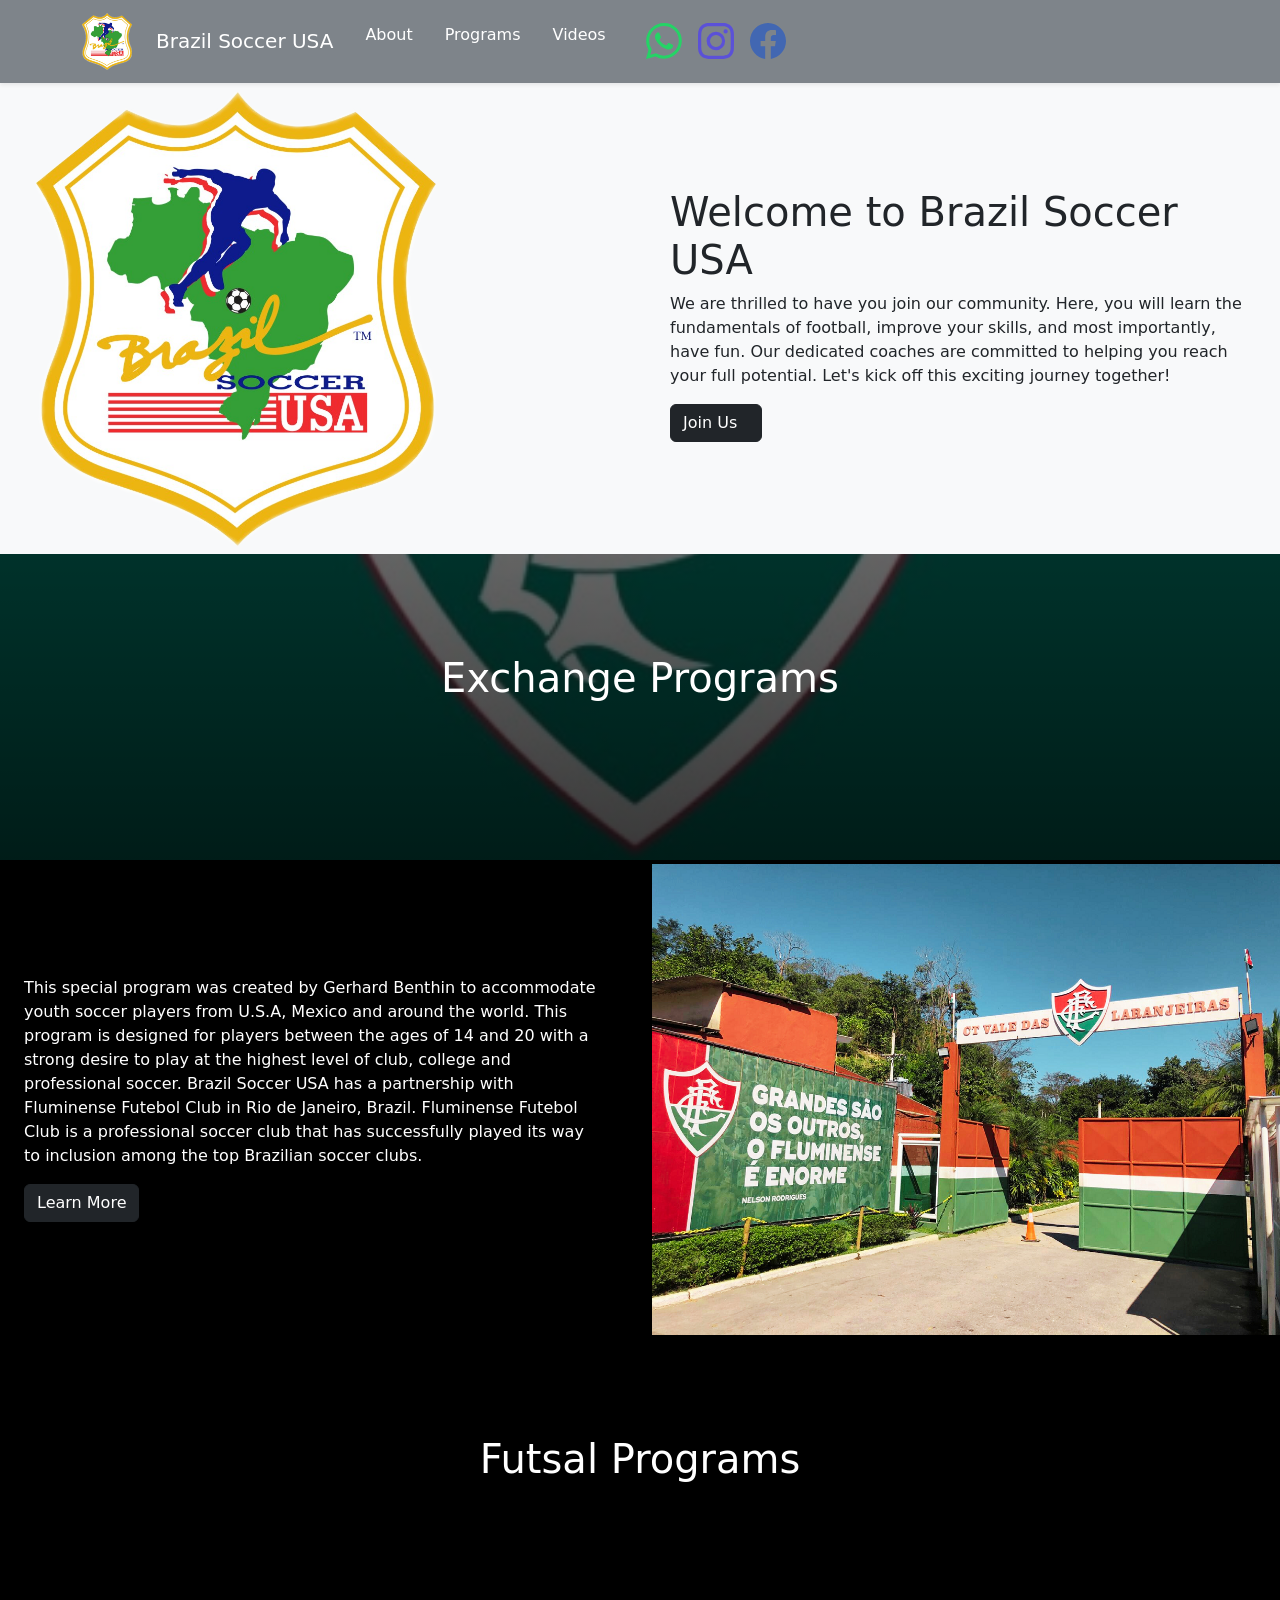
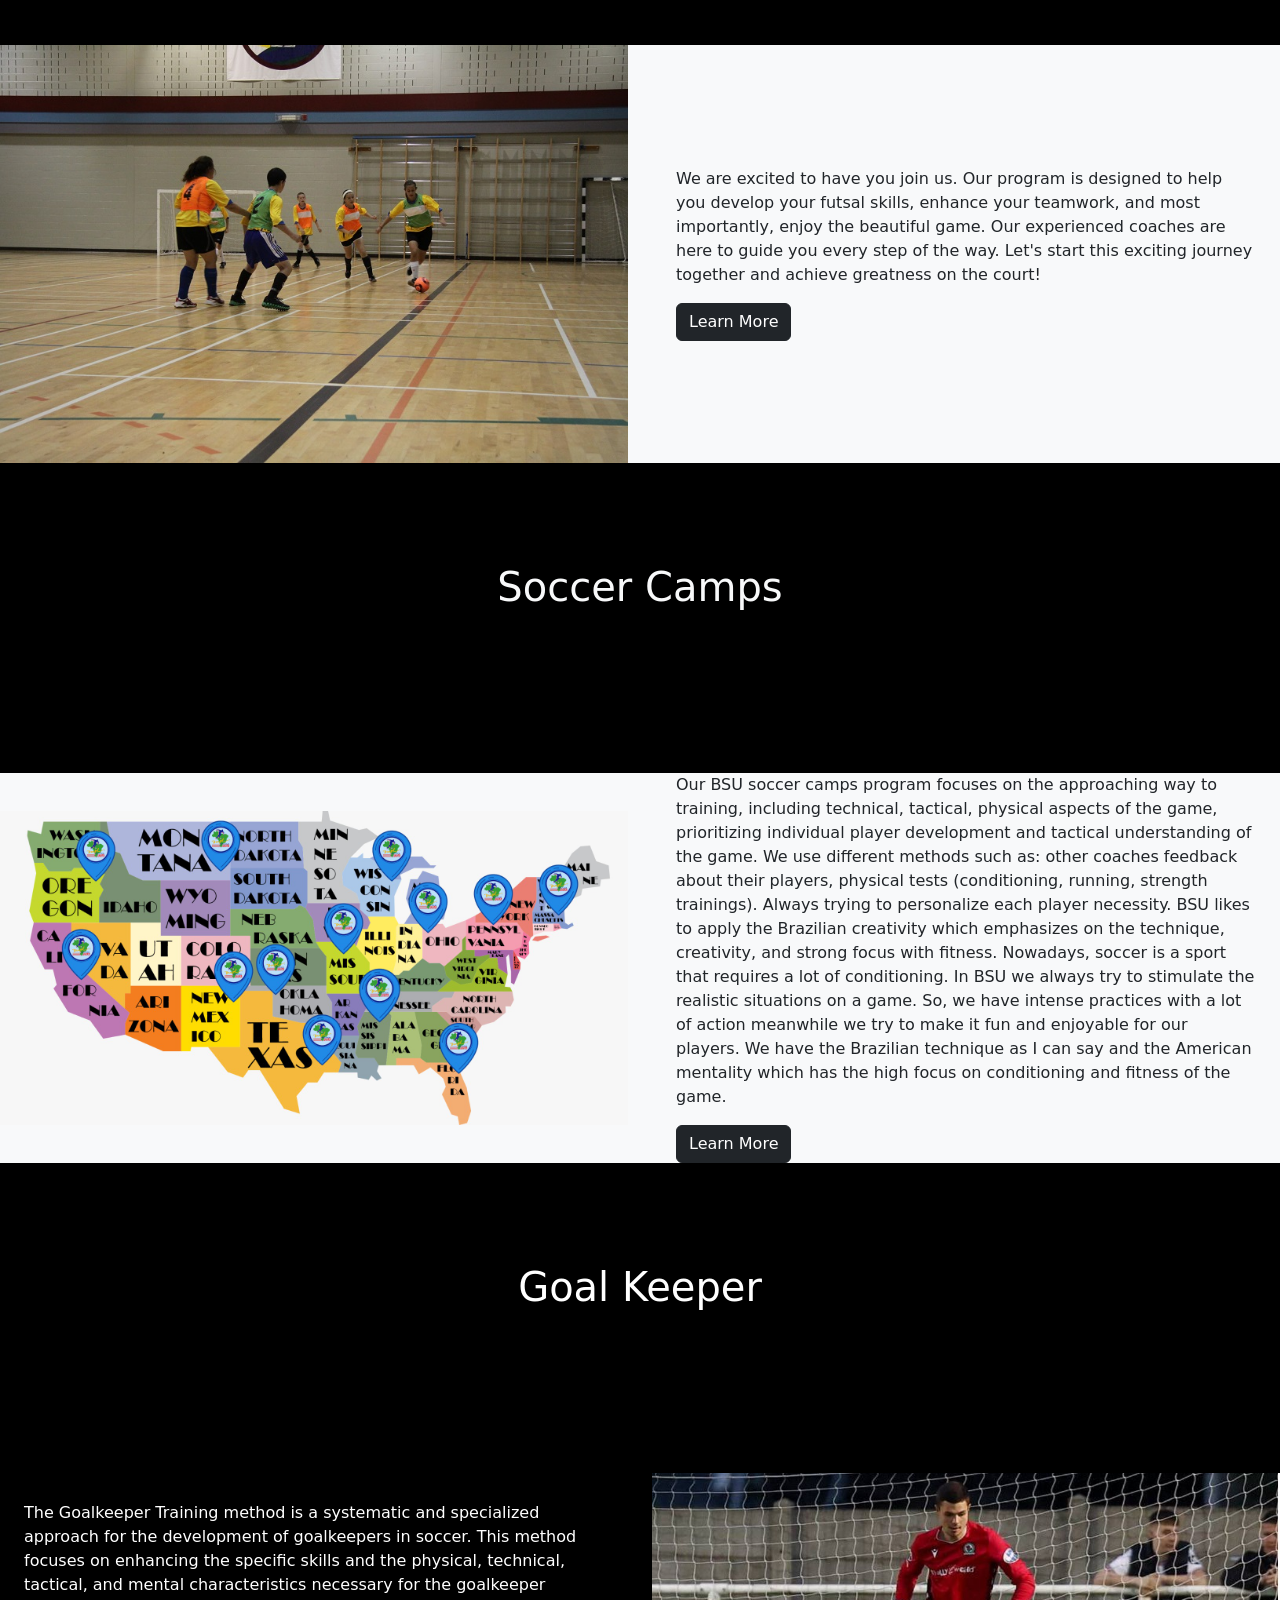
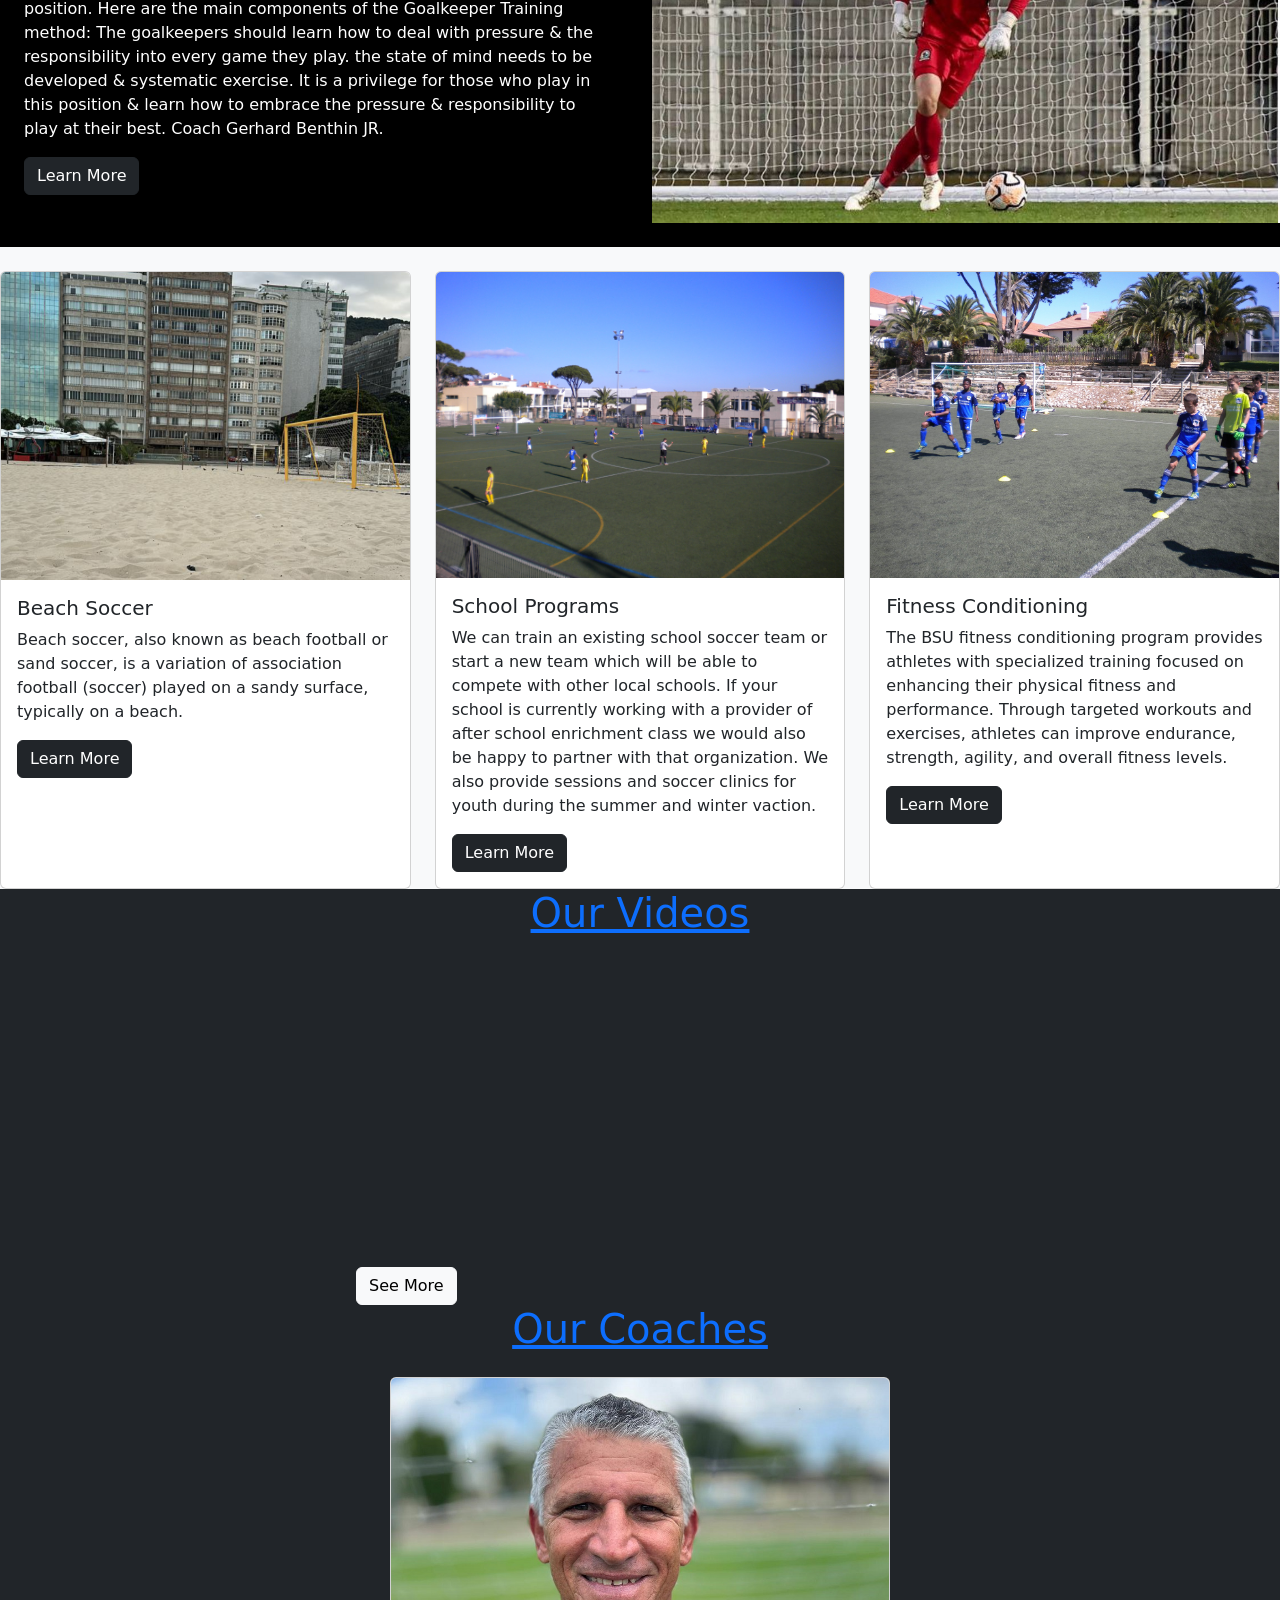
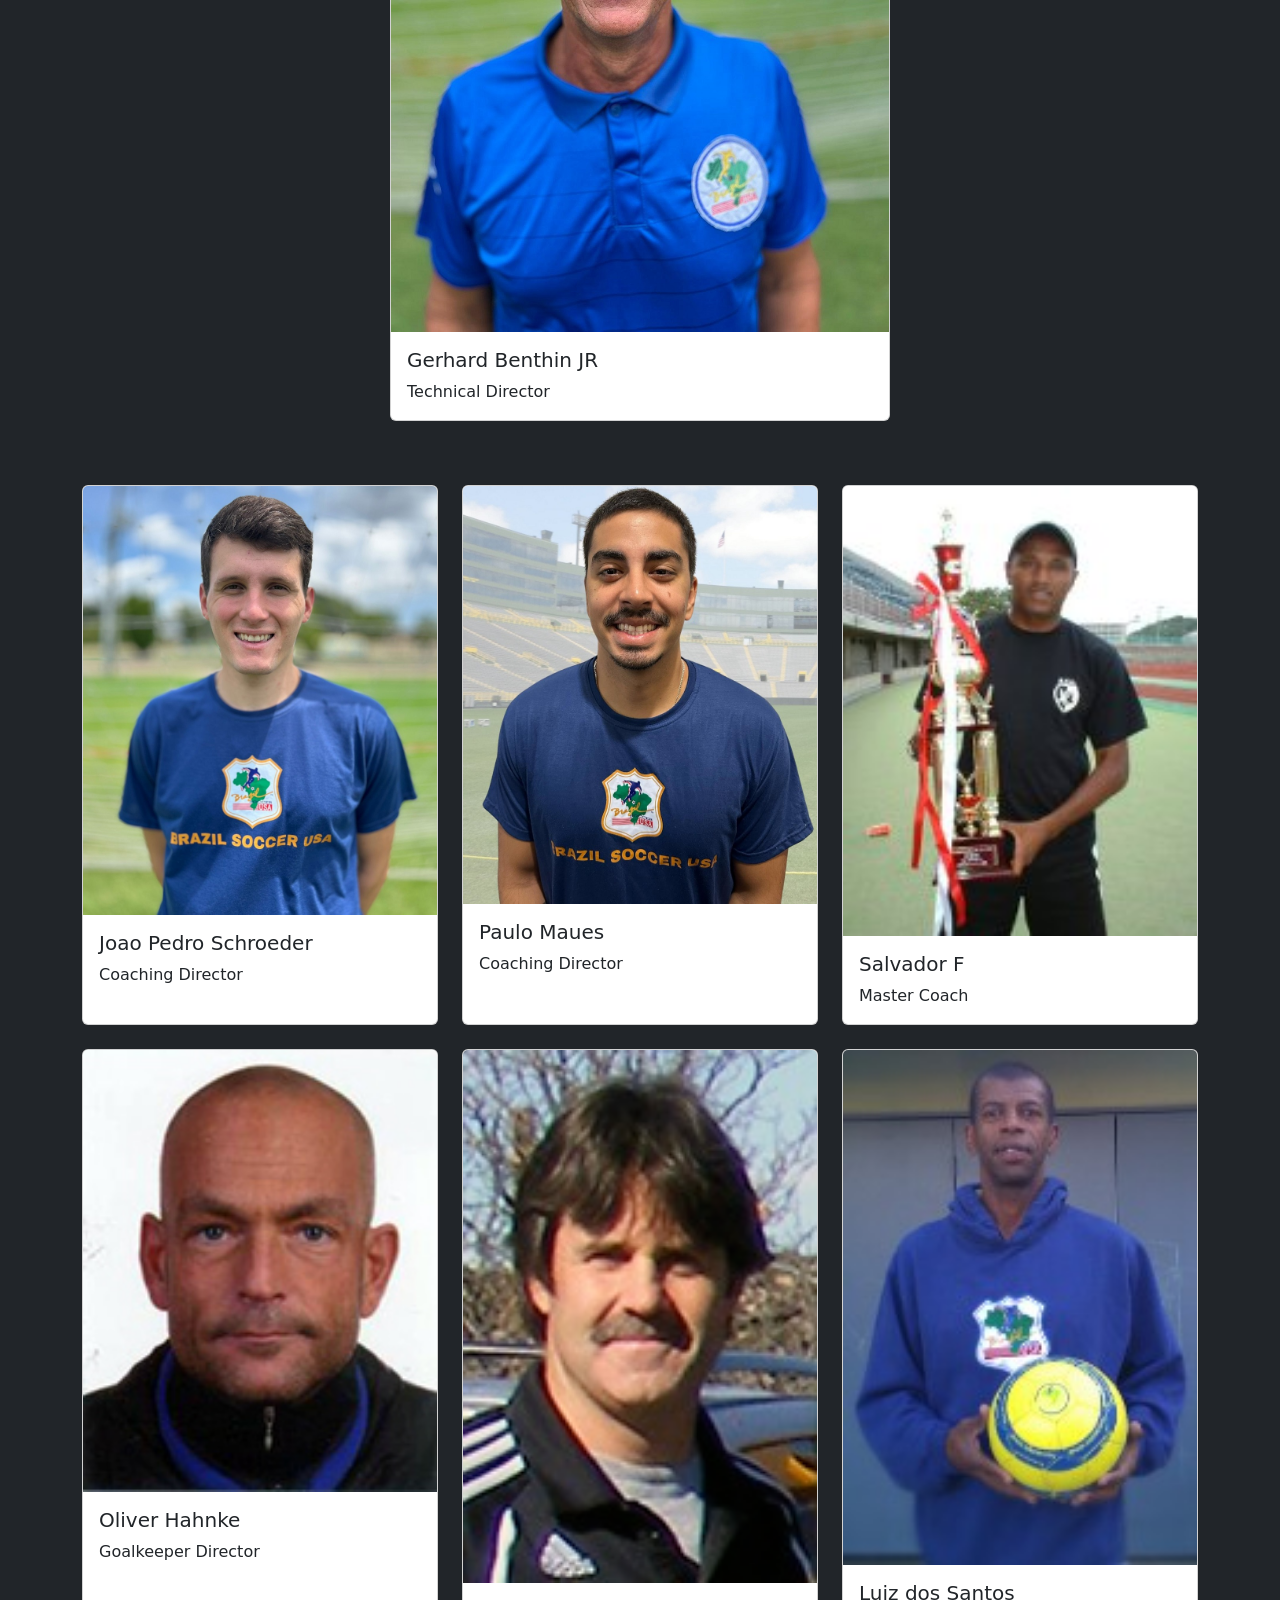
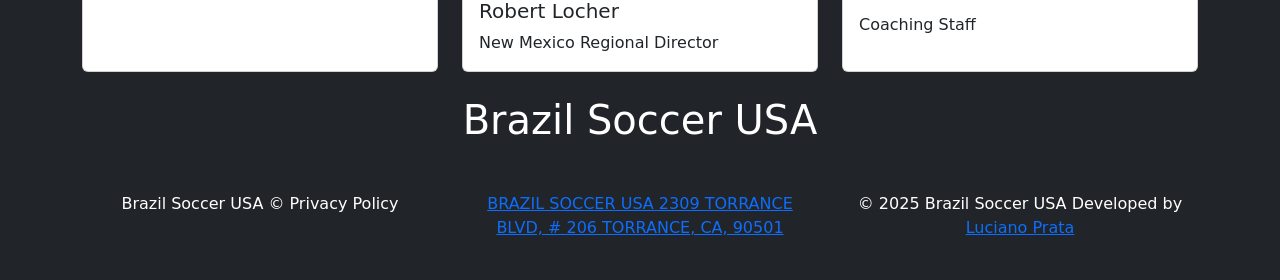
==== commit 600aba74: "nova imagem de treinador adicionada e favicon" ====
--- a/index.html
+++ b/index.html
@@ -14,7 +14,7 @@
   <!--bundle-->
   <script src="https://cdn.jsdelivr.net/npm/bootstrap@5.0.2/dist/js/bootstrap.bundle.min.js"></script>
 
-
+  <link rel="icon" type="image/x-icon" href="/Imagens/favicon.ico">
   <title>Brazil Soccer Usa</title>
 </head>
 
@@ -315,20 +315,31 @@
   <!--Couches cards-->
   <main class="bg-dark">
     <h1 class="text-light text-center"><a href="coaches.html">Our Coaches</a></h1>
+    <div class="bg-dark ">
+      <div class="d-flex justify-content-center align-items-center pt-3 p-3" >
+        <div class="card" style="width: 500px;"> <img src="Imagens/bio-gerhard.jpg" class="card-img-top"
+            alt="Card Image">
+          <div class="card-body">
+            <h5 class="card-title">Gerhard Benthin JR </h5>
+            <p class="card-text">Technical Director</p> 
+          </div>
+        </div>
+      </div>
+    </div>
     <div class="container mt-5">
       <div class="row row-cols-1 row-cols-md-3 g-4">
         <div class="col">
-          <div class="card h-100"> <img src="Imagens/bio-gerhard.jpg" class="card-img-top" alt="Image 3">
-            <div class="card-body">
-              <h5 class="card-title">Gerhard Benthin JR</h5>
-              <p class="card-text">Technical Director</p>
-            </div>
-          </div>
-        </div>
-        <div class="col">
           <div class="card h-100"> <img src="Imagens/Bio-João.jpg" class="card-img-top" alt="Image 1">
             <div class="card-body">
               <h5 class="card-title">Joao Pedro Schroeder</h5>
+              <p class="card-text">Coaching Director</p>
+            </div>
+          </div>
+        </div>
+        <div class="col">
+          <div class="card h-100"> <img src="Imagens/PauloMaues.jpg" class="card-img-top" alt="Image 1">
+            <div class="card-body">
+              <h5 class="card-title">Paulo Maues</h5>
               <p class="card-text">Coaching Director</p>
             </div>
           </div>
